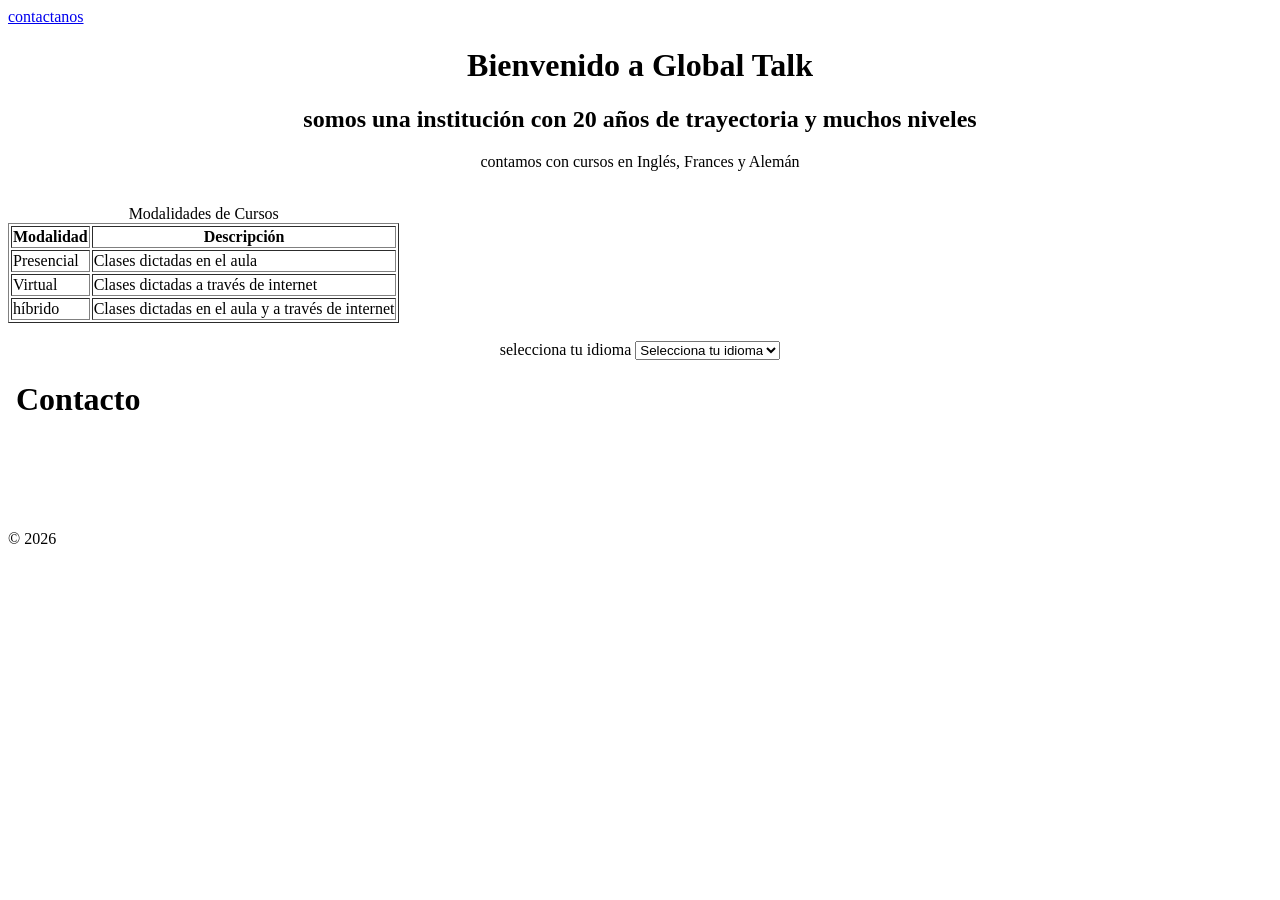
==== index.html @ 5839af59 "feat: add contact page and refactor course schedules and modalities into tables" ====
<!DOCTYPE html>
<html lang="es">

<head>
    <meta charset="UTF-8">
    <meta name="viewport" content="width=device-width, initial-scale=1.0">
    <title>Global Talk</title>
    <!-- <link rel="stylesheet" href="style.css"> -->
</head>

<body>
    <nav>
        <a href="#form" class="button">contactanos</a>

    </nav>
    <header>
        <h1 style="text-align: center;">Bienvenido a Global Talk</h1>
        <h2 style="text-align: center;">somos una institución con 20 años de trayectoria y muchos niveles</h2>
    </header>

    <main>
        <p style="text-align: center;">contamos con cursos en Inglés, Frances y Alemán</p>
        <br>
        <div id="tabla_modalidades" class="">
            <table border="1">
                <caption>Modalidades de Cursos</caption>
                <thead>
                    <tr>
                        <th>Modalidad</th>
                        <th>Descripción</th>
                    </tr>
                </thead>
                <tbody>
                    <tr>
                        <td>Presencial</td>
                        <td>Clases dictadas en el aula</td>
                    </tr>
                    <tr>
                        <td>Virtual</td>
                        <td>Clases dictadas a través de internet</td>
                    </tr>
                </tbody>
                <tbody>
                    <tr>
                        <td>híbrido</td>
                        <td>Clases dictadas en el aula y a través de internet</td>
                    </tr>
                </tbody>
            </table>
        </div>
        <br>
        <div style="text-align: center;">
            <label for="sel_idioma">selecciona tu idioma</label>
            <select name="" id="sel_idioma" style="text-align: center;">
                <option value="">Selecciona tu idioma</option>
                <option value="ingles">Inglés</option>
                <option value="frances">Frances</option>
                <option value="aleman">Alemán</option>
            </select>
        </div>
        <div id="horarios_ingles" class="tabla_horarios">
            <table border="1">
                <caption>Horarios de Inglés</caption>
                <thead>
                    <tr>
                        <th>Día</th>
                        <th>Horario</th>
                        <th>Nivel</th>
                        <th>Horas</th>
                        <th>Modalidad</th>
                    </tr>
                </thead>
                <tbody>
                    <tr>
                        <td>Lunes a Viernes</td>
                        <td>8:00 a 10:00</td>
                        <td>Básico A1</td>
                        <td>2 hs</td>
                        <td>Presencial</td>
                    </tr>
                    <tr>
                        <td>Lunes a Viernes</td>
                        <td>10:00 a 12:00</td>
                        <td>Básico A2</td>
                        <td>2 hs</td>
                        <td>Virtual</td>
                    </tr>
                    <tr>
                        <td>Lunes a Viernes</td>
                        <td>12:00 a 14:00</td>
                        <td>Intermedio B1</td>
                        <td>2 hs</td>
                        <td>Presencial</td>
                    </tr>
                    <tr>
                        <td>Lunes a Viernes</td>
                        <td>14:00 a 16:00</td>
                        <td>Intermedio B2</td>
                        <td>2 hs</td>
                        <td>Virtual</td>
                    </tr>
                    <tr>
                        <td>Lunes a Viernes</td>
                        <td>16:00 a 18:00</td>
                        <td>Avanzado C1</td>
                        <td>2 hs</td>
                        <td>Presencial</td>
                    </tr>
                    <tr>
                        <td>Lunes a Viernes</td>
                        <td>18:00 a 20:00</td>
                        <td>Avanzado C2</td>
                        <td>2 hs</td>
                        <td>Virtual</td>
                    </tr>
                </tbody>
            </table>
        </div>
        <div id="horarios_frances" class="tabla_horarios">
            <table border="1">
                <caption>Horarios de Francés</caption>
                <thead>
                    <tr>
                        <th>Día</th>
                        <th>Horario</th>
                        <th>Nivel</th>
                        <th>Horas</th>
                        <th>Modalidad</th>
                    </tr>
                </thead>
                <tbody>
                    <tr>
                        <td>Lunes a Viernes</td>
                        <td>8:00 a 10:00</td>
                        <td>Básico A1</td>
                        <td>2 hs</td>
                        <td>Presencial</td>
                    </tr>
                    <tr>
                        <td>Lunes a Viernes</td>
                        <td>10:00 a 12:00</td>
                        <td>Básico A2</td>
                        <td>2 hs</td>
                        <td>Virtual</td>
                    </tr>
                    <tr>
                        <td>Lunes a Viernes</td>
                        <td>12:00 a 14:00</td>
                        <td>Intermedio B1</td>
                        <td>2 hs</td>
                        <td>Presencial</td>
                    </tr>
                    <tr>
                        <td>Lunes a Viernes</td>
                        <td>14:00 a 16:00</td>
                        <td>Intermedio B2</td>
                        <td>2 hs</td>
                        <td>Virtual</td>
                    </tr>
                    <tr>
                        <td>Lunes a Viernes</td>
                        <td>16:00 a 18:00</td>
                        <td>Avanzado C1</td>
                        <td>2 hs</td>
                        <td>Presencial</td>
                    </tr>
                    <tr>
                        <td>Lunes a Viernes</td>
                        <td>18:00 a 20:00</td>
                        <td>Avanzado C2</td>
                        <td>2 hs</td>
                        <td>Virtual</td>
                    </tr>
                </tbody>
            </table>
        </div>
        <div id="horarios_aleman" class="tabla_horarios">
            <table border="1">
                <caption>Horarios de Alemán</caption>
                <thead>
                    <tr>
                        <th>Día</th>
                        <th>Horario</th>
                        <th>Nivel</th>
                        <th>Horas</th>
                        <th>Modalidad</th>
                    </tr>
                </thead>
                <tbody>
                    <tr>
                        <td>Lunes a Viernes</td>
                        <td>8:00 a 10:00</td>
                        <td>Básico A1</td>
                        <td>2 hs</td>
                        <td>Presencial</td>
                    </tr>
                    <tr>
                        <td>Lunes a Viernes</td>
                        <td>10:00 a 12:00</td>
                        <td>Básico A2</td>
                        <td>2 hs</td>
                        <td>Virtual</td>
                    </tr>
                    <tr>
                        <td>Lunes a Viernes</td>
                        <td>12:00 a 14:00</td>
                        <td>Intermedio B1</td>
                        <td>2 hs</td>
                        <td>Presencial</td>
                    </tr>
                    <tr>
                        <td>Lunes a Viernes</td>
                        <td>14:00 a 16:00</td>
                        <td>Intermedio B2</td>
                        <td>2 hs</td>
                        <td>Virtual</td>
                    </tr>
                    <tr>
                        <td>Lunes a Viernes</td>
                        <td>16:00 a 18:00</td>
                        <td>Avanzado C1</td>
                        <td>2 hs</td>
                        <td>Presencial</td>
                    </tr>
                    <tr>
                        <td>Lunes a Viernes</td>
                        <td>18:00 a 20:00</td>
                        <td>Avanzado C2</td>
                        <td>2 hs</td>
                        <td>Virtual</td>
                    </tr>
                </tbody>
            </table>
        </div>
        <div id="form">
            <iframe src="contacto.html" frameborder="0"></iframe>

        </div>

    </main>

    <footer>
        <p>&copy; 2026</p>
    </footer>

    <script>
        const select = document.getElementById('sel_idioma');
        const divs = document.querySelectorAll('.tabla_horarios'); // Clase para todos los divs a ocultar

        // Ocultar los horarios por defecto al cargar la página
        divs.forEach(div => div.style.display = 'none');

        select.addEventListener('change', function () {
            // Ocultar todos los divs
            divs.forEach(div => div.style.display = 'none');

            // Mostrar el div cuyo id coincida con el valor seleccionado
            const valorSeleccionado = this.value;
            if (valorSeleccionado) {
                const divMostrar = document.getElementById('horarios_' + valorSeleccionado);
                if (divMostrar) {
                    divMostrar.style.display = 'block';
                }
            }
        });
    </script>
    <!-- <script src="script.js"></script> -->
</body>

</html>
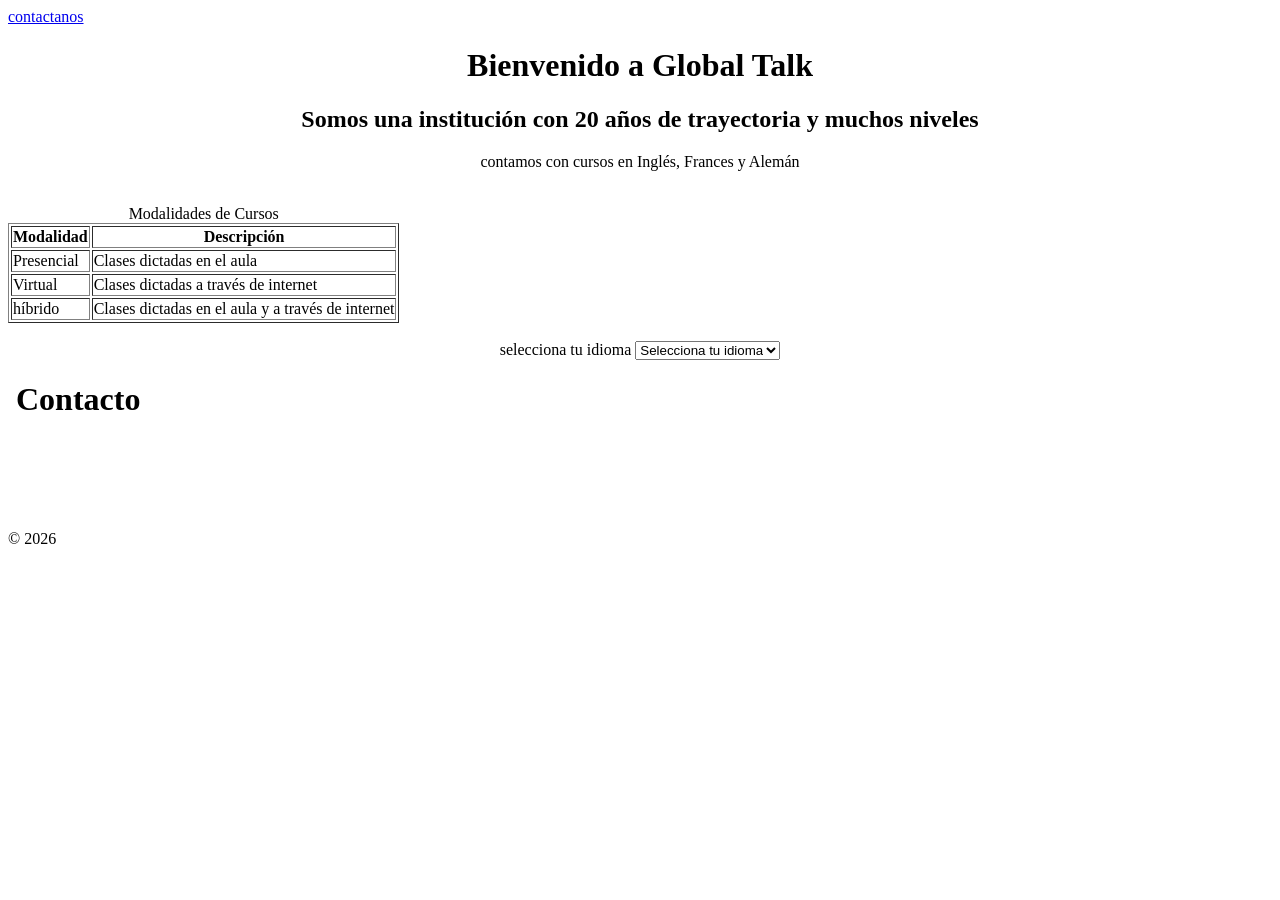
==== commit 226cfda9: "." ====
--- a/index.html
+++ b/index.html
@@ -15,7 +15,7 @@
     </nav>
     <header>
         <h1 style="text-align: center;">Bienvenido a Global Talk</h1>
-        <h2 style="text-align: center;">somos una institución con 20 años de trayectoria y muchos niveles</h2>
+        <h2 style="text-align: center;">Somos una institución con 20 años de trayectoria y muchos niveles</h2>
     </header>
 
     <main>
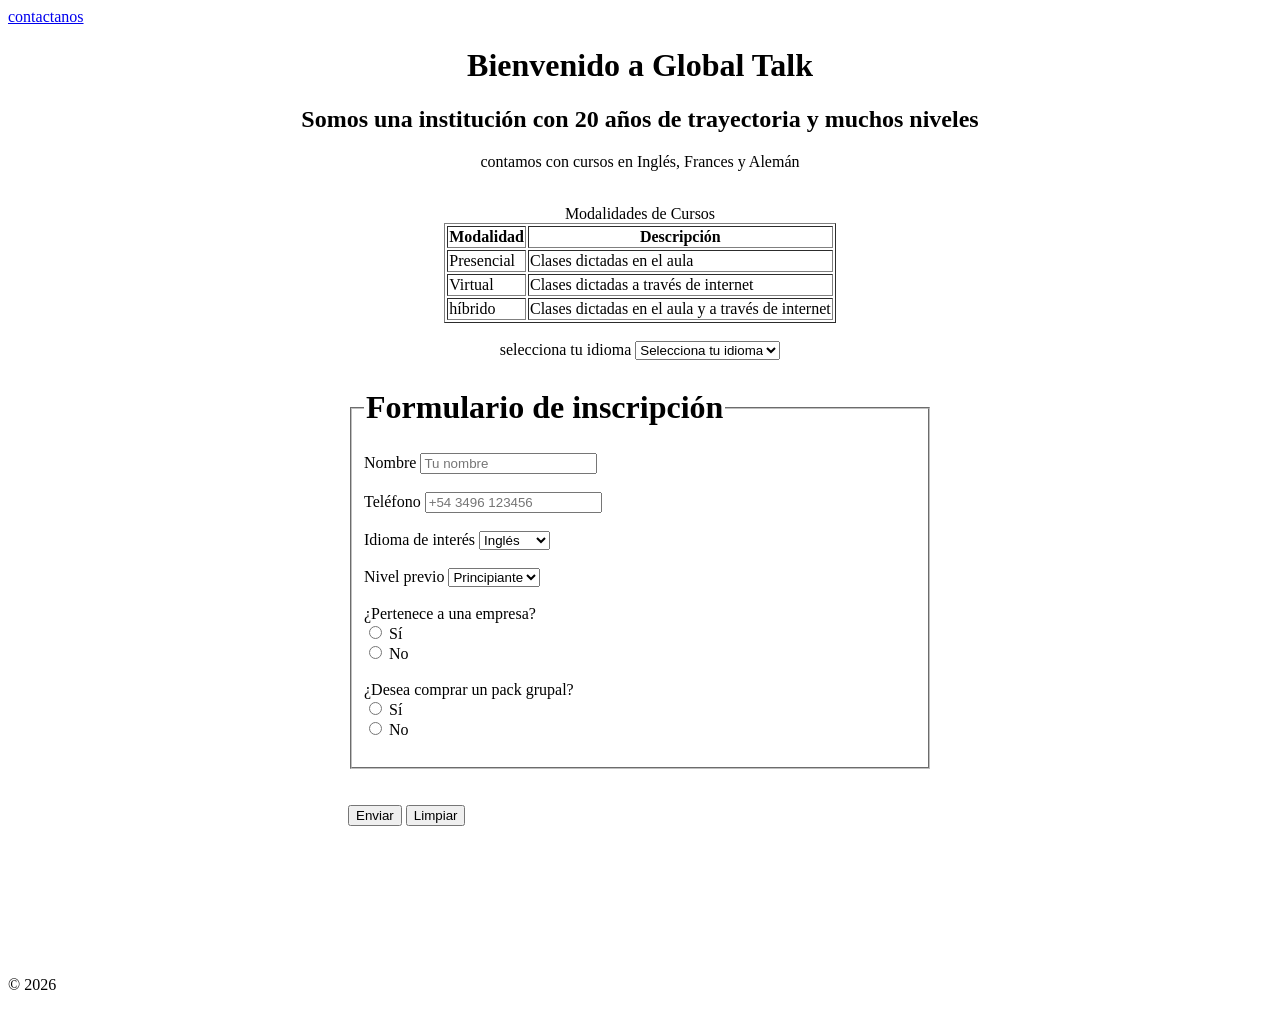
==== commit 3ab86f4b: "correción codigo contacto.html e implementación en index.html" ====
--- a/index.html
+++ b/index.html
@@ -6,6 +6,12 @@
     <meta name="viewport" content="width=device-width, initial-scale=1.0">
     <title>Global Talk</title>
     <!-- <link rel="stylesheet" href="style.css"> -->
+    <style>
+        /* Centrar las tablas automáticamente dentro de sus divs */
+        table {
+            margin: 0 auto;
+        }
+    </style>
 </head>
 
 <body>
@@ -233,7 +239,7 @@
             </table>
         </div>
         <div id="form">
-            <iframe src="contacto.html" frameborder="0"></iframe>
+            <iframe src="contacto.html" width="100%" height="600" frameborder="0" style="max-width: 600px; display: block; margin: 0 auto;"></iframe>
 
         </div>
 
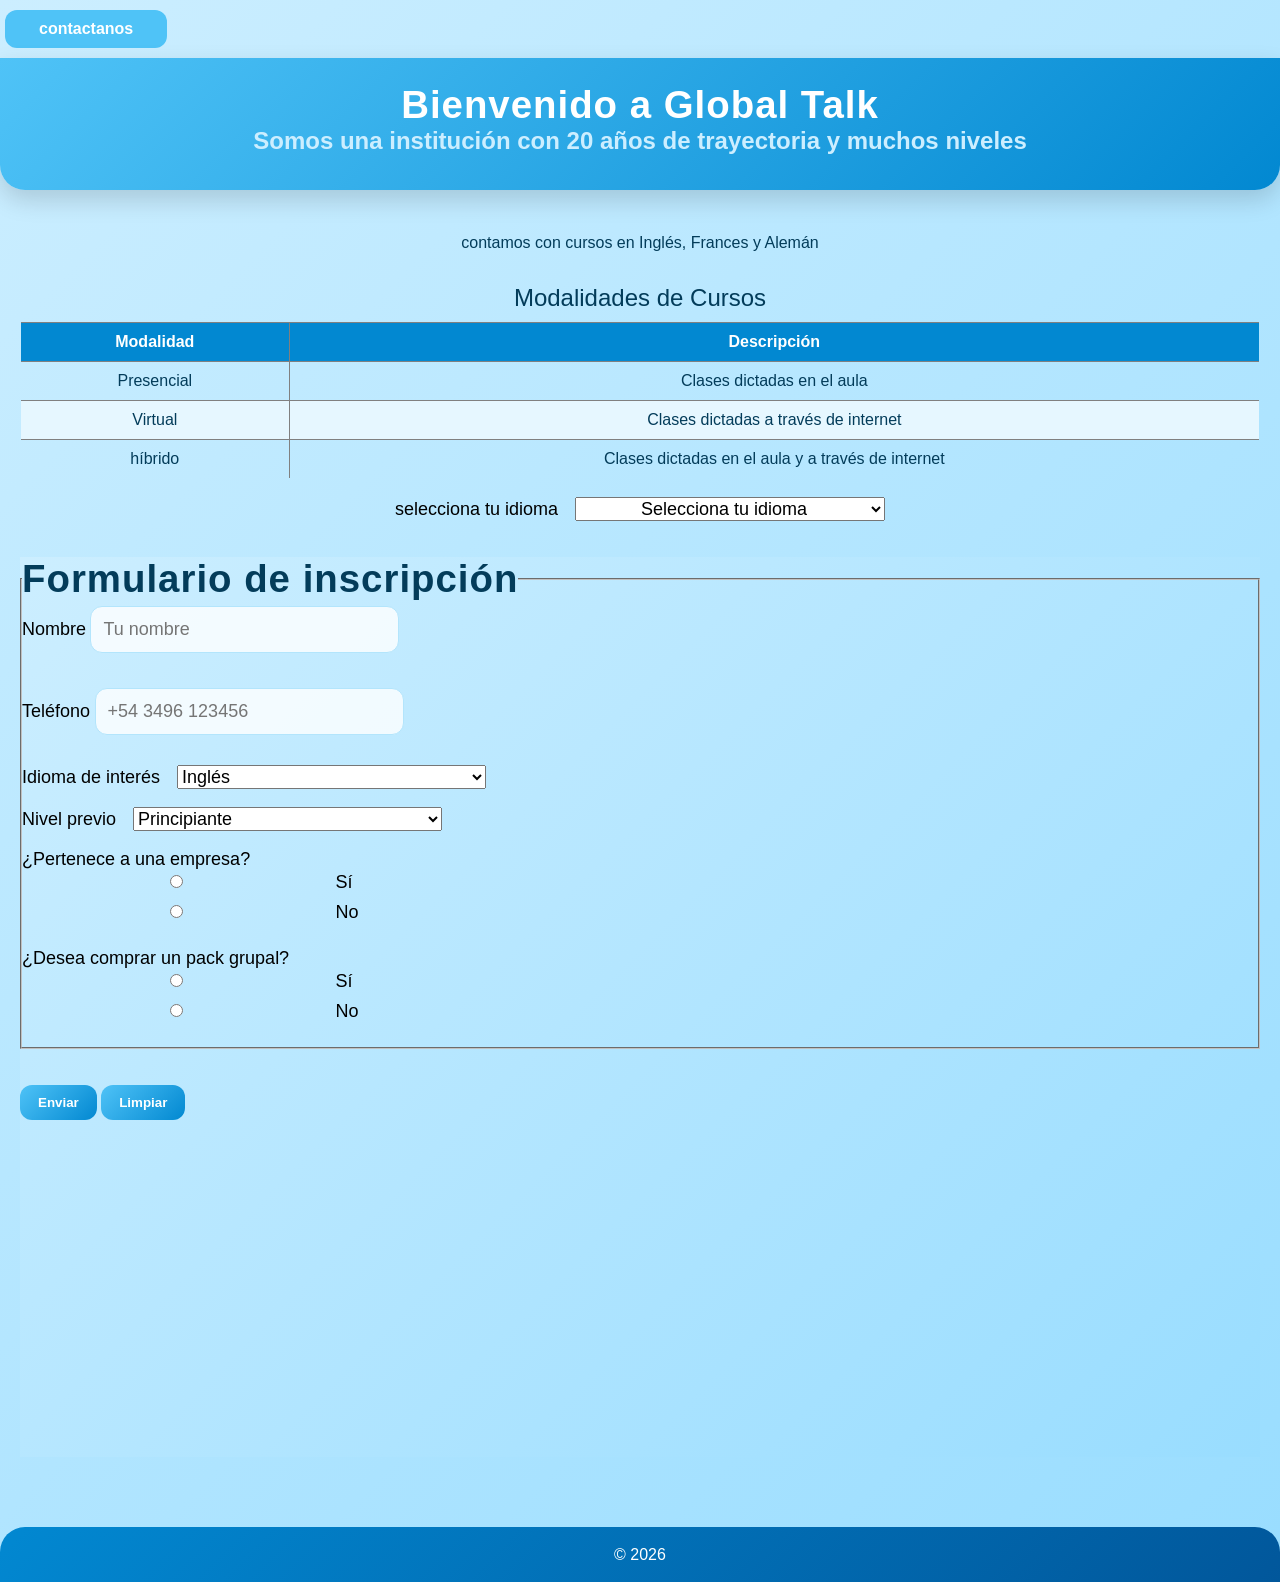
==== commit 0e8c27d2: "estilos aplicados a toda la pagina" ====
--- a/index.html
+++ b/index.html
@@ -5,13 +5,7 @@
     <meta charset="UTF-8">
     <meta name="viewport" content="width=device-width, initial-scale=1.0">
     <title>Global Talk</title>
-    <!-- <link rel="stylesheet" href="style.css"> -->
-    <style>
-        /* Centrar las tablas automáticamente dentro de sus divs */
-        table {
-            margin: 0 auto;
-        }
-    </style>
+    <link rel="stylesheet" href="style.css">
 </head>
 
 <body>
@@ -238,9 +232,10 @@
                 </tbody>
             </table>
         </div>
+        <br>
+        <br>
         <div id="form">
-            <iframe src="contacto.html" width="100%" height="600" frameborder="0" style="max-width: 600px; display: block; margin: 0 auto;"></iframe>
-
+            <iframe src="contacto.html"></iframe>
         </div>
 
     </main>
--- a/style.css
+++ b/style.css
@@ -0,0 +1,237 @@
+* {
+    margin: 0;
+    padding: 0;
+    box-sizing: border-box;
+}
+
+:root {
+    --celeste-1: #e6f7ff;
+    --celeste-2: #cceeff;
+    --celeste-3: #99ddff;
+    --celeste-4: #4fc3f7;
+    --celeste-5: #0288d1;
+    --celeste-6: #01579b;
+}
+
+body {
+    font-family: 'Segoe UI', Tahoma, sans-serif;
+    background: linear-gradient(135deg, var(--celeste-2), var(--celeste-3));
+    color: #033c5a;
+    min-height: 100vh;
+}
+
+.container {
+    width: 90%;
+    max-width: 1100px;
+    margin: auto;
+}
+
+header {
+    background: linear-gradient(135deg, var(--celeste-4), var(--celeste-5));
+    color: white;
+    text-align: center;
+    padding: 25px;
+    border-bottom-left-radius: 25px;
+    border-bottom-right-radius: 25px;
+    box-shadow: 0 10px 25px rgba(0, 0, 0, 0.15);
+}
+
+nav {
+    margin-top: 10px;
+}
+
+nav a {
+    text-decoration: none;
+    color: white;
+    margin: 0 10px;
+    font-weight: 600;
+    padding: 8px 14px;
+    border-radius: 12px;
+    transition: all 0.3s ease;
+}
+
+nav {
+    text-align: center;
+    background-color: var(--celeste-4);
+    width: fit-content;
+    padding: 10px;
+    border-radius: 12px;
+    color: black;
+    margin-bottom: 10px;
+    margin-left: 5px;
+}
+
+nav a:hover {
+
+    background: rgba(0, 0, 0, 0.25);
+    backdrop-filter: blur(5px);
+}
+
+main {
+    padding: 40px 20px;
+}
+
+section {
+    background: rgba(255, 255, 255, 0.7);
+    backdrop-filter: blur(12px);
+    border: 1px solid rgba(255, 255, 255, 0.4);
+    padding: 25px;
+    margin-bottom: 25px;
+    border-radius: 20px;
+    box-shadow: 0 10px 30px rgba(0, 0, 0, 0.1);
+    transition: all 0.3s ease;
+}
+
+section:hover {
+    transform: translateY(-6px) scale(1.01);
+    box-shadow: 0 15px 35px rgba(0, 0, 0, 0.15);
+}
+
+h1 {
+    font-size: 2.4em;
+    letter-spacing: 1px;
+}
+
+h2 {
+    color: var(--celeste-2);
+    margin-bottom: 10px;
+}
+
+p {
+    line-height: 1.6;
+}
+
+button {
+    padding: 10px 18px;
+    border: none;
+    border-radius: 12px;
+    background: linear-gradient(135deg, var(--celeste-4), var(--celeste-5));
+    color: white;
+    font-weight: bold;
+    cursor: pointer;
+    transition: all 0.3s ease;
+}
+
+button:hover {
+    transform: scale(1.07);
+    box-shadow: 0 5px 15px rgba(0, 0, 0, 0.2);
+}
+
+input,
+textarea {
+    padding: 12px;
+    border-radius: 12px;
+    border: 1px solid #b3e5fc;
+    margin-top: 5px;
+    margin-bottom: 12px;
+    outline: none;
+    transition: 0.3s;
+    background: rgba(255, 255, 255, 0.8);
+}
+
+input:focus,
+textarea:focus {
+    border-color: var(--celeste-5);
+    box-shadow: 0 0 8px var(--celeste-3);
+}
+
+.btn1 {
+    display: inline-block;
+
+}
+
+table {
+    width: 100%;
+    border-collapse: collapse;
+    border-radius: 15px;
+    overflow: hidden;
+}
+
+th {
+    background: var(--celeste-5);
+    color: white;
+}
+
+td,
+th {
+    padding: 10px;
+    text-align: center;
+}
+
+tr:nth-child(even) {
+    background: var(--celeste-1);
+}
+
+img {
+    max-width: 100%;
+    border-radius: 15px;
+    margin-top: 10px;
+}
+
+address {
+    text-align: center;
+    margin-top: 20px;
+    color: var(--celeste-6);
+    font-size: x-large;
+}
+
+select,
+label,
+input {
+    color: black;
+    width: 25%;
+    font-size: large;
+}
+
+select {
+    margin-left: 12.5px;
+}
+
+caption {
+    font-size: x-large;
+    margin: 10px;
+}
+
+footer {
+    background: linear-gradient(135deg, var(--celeste-5), var(--celeste-6));
+    color: white;
+    text-align: center;
+    padding: 15px;
+    border-top-left-radius: 25px;
+    border-top-right-radius: 25px;
+    margin-top: 30px;
+}
+
+iframe {
+    width: 100%;
+    height: 100vh;
+    border: none;
+}
+
+.top_confirmacion {
+    margin-top: 10px;
+    text-align: center;
+    font-size: x-large;
+}
+
+#boton_reinicio {
+    margin-top: 10px;
+    text-align: center;
+    font-size: x-large;
+    margin: 0;
+    justify-content: center;
+    display: flex;
+    align-items: center;
+    margin-left: 45%;
+}
+
+.tabla_horarios {
+    margin-top: 20px;
+    display: flex;
+    justify-content: center;
+}
+
+#form {
+    display: flex;
+    justify-content: center;
+}
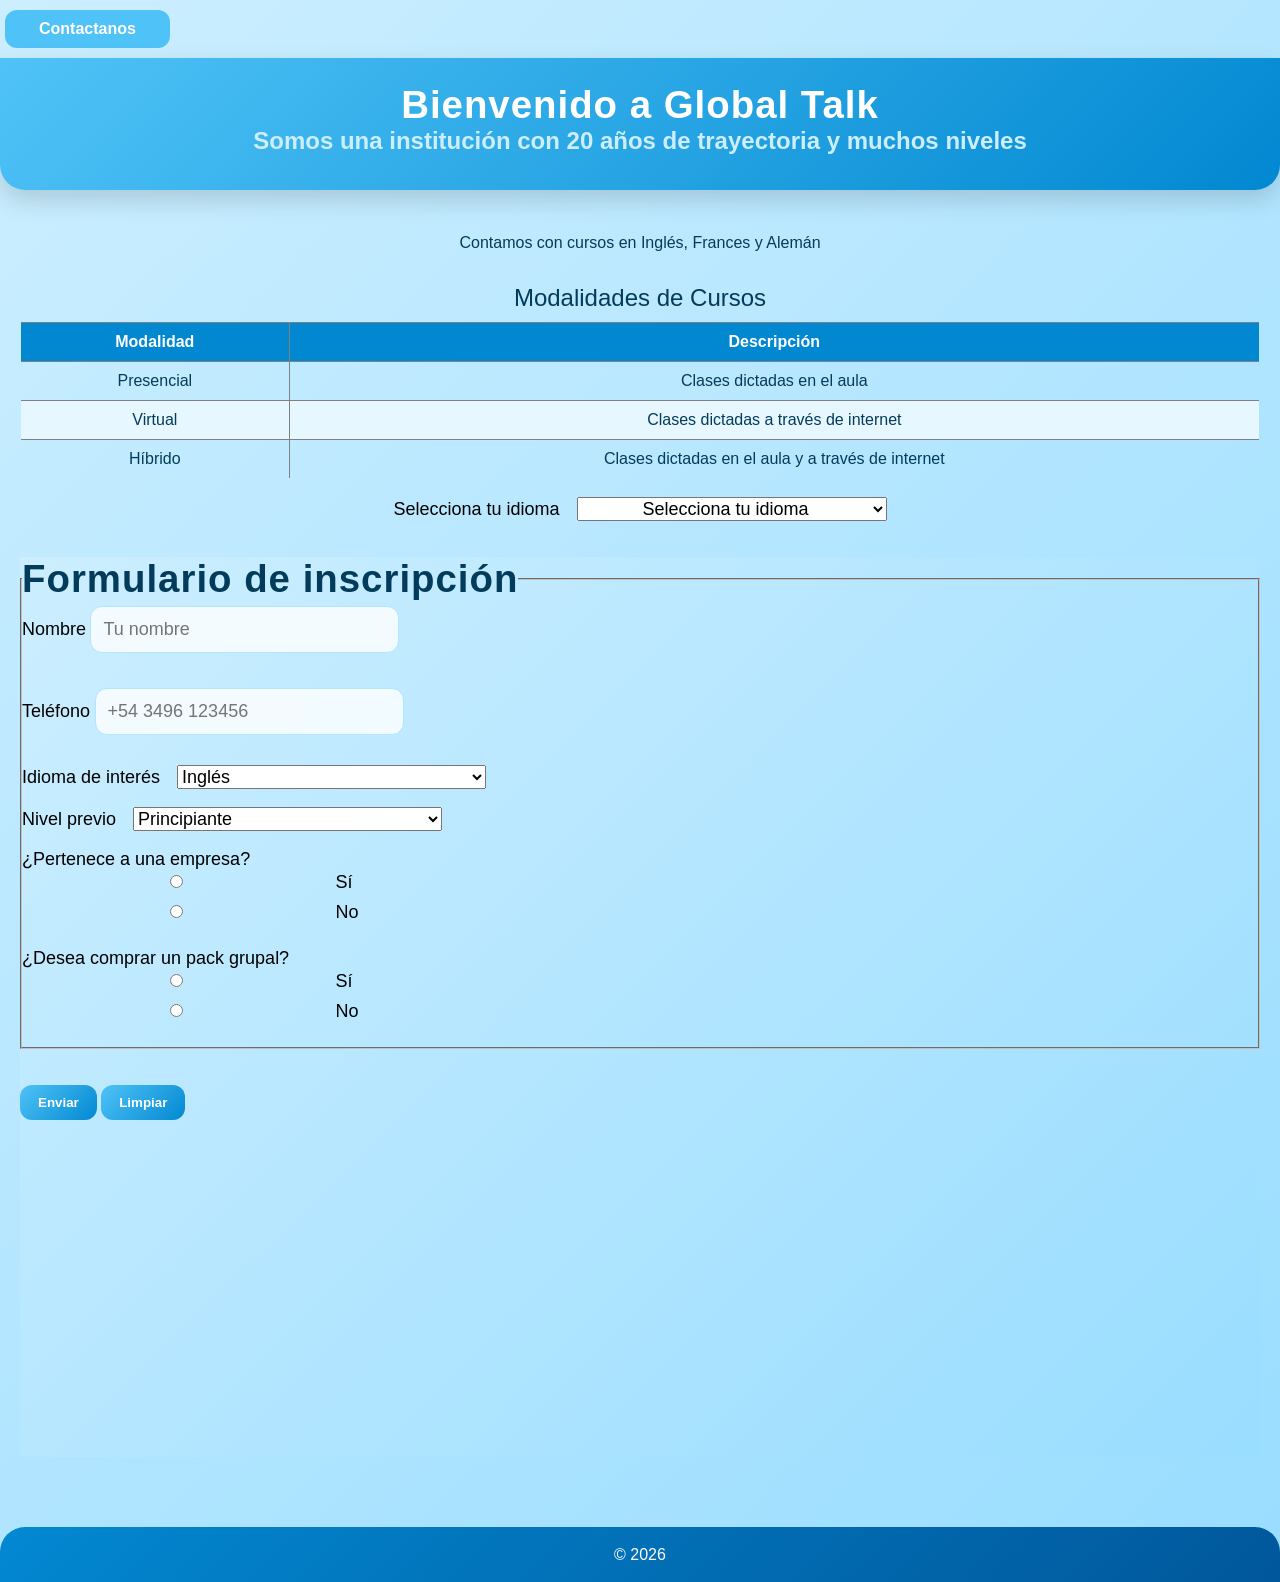
==== commit 9595e023: "Cambios de ortografia" ====
--- a/index.html
+++ b/index.html
@@ -10,7 +10,7 @@
 
 <body>
     <nav>
-        <a href="#form" class="button">contactanos</a>
+        <a href="#form" class="button">Contactanos</a>
 
     </nav>
     <header>
@@ -19,7 +19,7 @@
     </header>
 
     <main>
-        <p style="text-align: center;">contamos con cursos en Inglés, Frances y Alemán</p>
+        <p style="text-align: center;">Contamos con cursos en Inglés, Frances y Alemán</p>
         <br>
         <div id="tabla_modalidades" class="">
             <table border="1">
@@ -42,7 +42,7 @@
                 </tbody>
                 <tbody>
                     <tr>
-                        <td>híbrido</td>
+                        <td>Híbrido</td>
                         <td>Clases dictadas en el aula y a través de internet</td>
                     </tr>
                 </tbody>
@@ -50,7 +50,7 @@
         </div>
         <br>
         <div style="text-align: center;">
-            <label for="sel_idioma">selecciona tu idioma</label>
+            <label for="sel_idioma">Selecciona tu idioma</label>
             <select name="" id="sel_idioma" style="text-align: center;">
                 <option value="">Selecciona tu idioma</option>
                 <option value="ingles">Inglés</option>
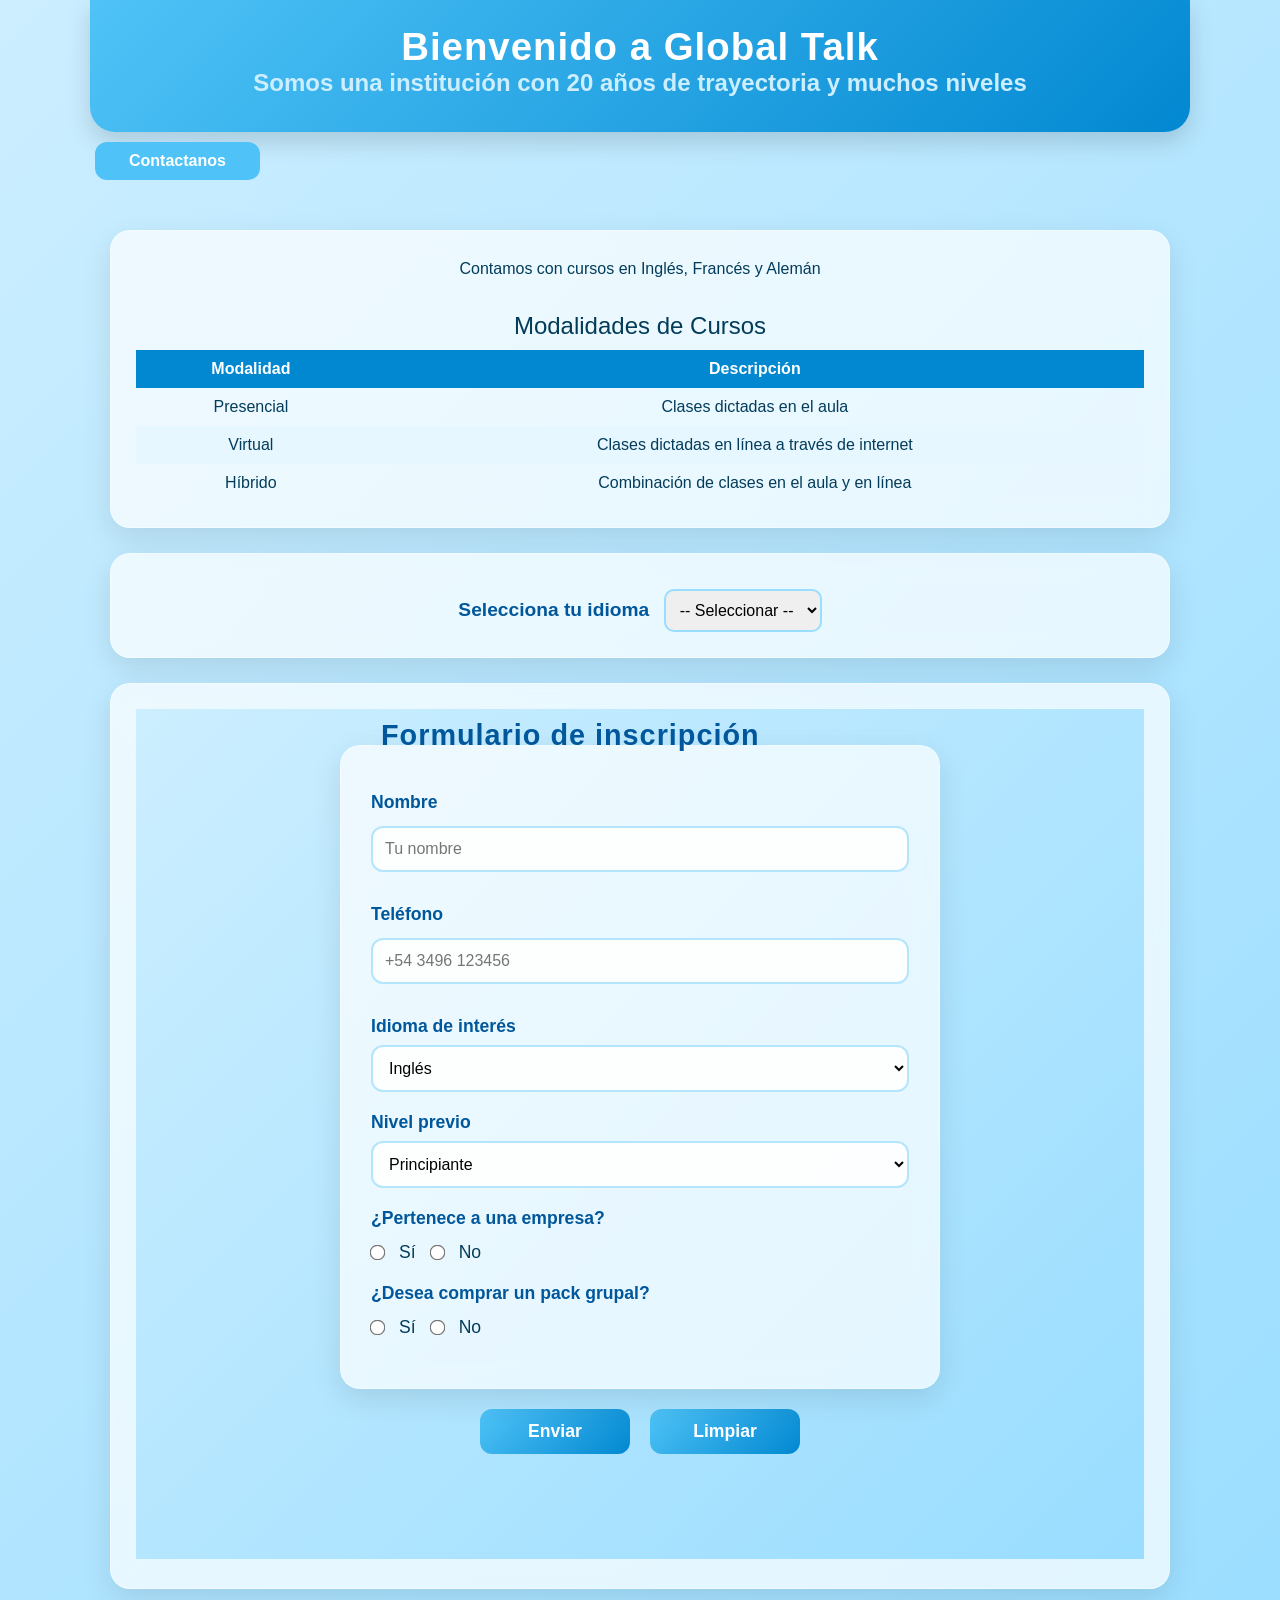
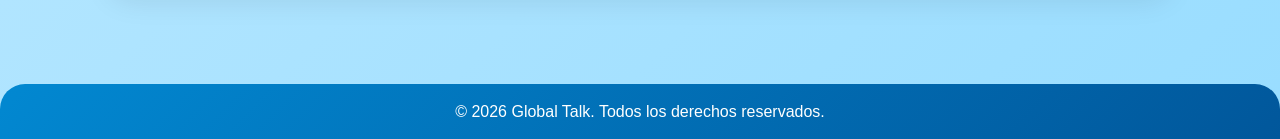
==== commit 62a6bf6b: "cambios sugeridos gemini" ====
--- a/index.html
+++ b/index.html
@@ -9,244 +9,248 @@
 </head>
 
 <body>
-    <nav>
-        <a href="#form" class="button">Contactanos</a>
-
-    </nav>
-    <header>
-        <h1 style="text-align: center;">Bienvenido a Global Talk</h1>
-        <h2 style="text-align: center;">Somos una institución con 20 años de trayectoria y muchos niveles</h2>
-    </header>
-
-    <main>
-        <p style="text-align: center;">Contamos con cursos en Inglés, Frances y Alemán</p>
-        <br>
-        <div id="tabla_modalidades" class="">
-            <table border="1">
-                <caption>Modalidades de Cursos</caption>
-                <thead>
-                    <tr>
-                        <th>Modalidad</th>
-                        <th>Descripción</th>
-                    </tr>
-                </thead>
-                <tbody>
-                    <tr>
-                        <td>Presencial</td>
-                        <td>Clases dictadas en el aula</td>
-                    </tr>
-                    <tr>
-                        <td>Virtual</td>
-                        <td>Clases dictadas a través de internet</td>
-                    </tr>
-                </tbody>
-                <tbody>
-                    <tr>
-                        <td>Híbrido</td>
-                        <td>Clases dictadas en el aula y a través de internet</td>
-                    </tr>
-                </tbody>
-            </table>
-        </div>
-        <br>
-        <div style="text-align: center;">
-            <label for="sel_idioma">Selecciona tu idioma</label>
-            <select name="" id="sel_idioma" style="text-align: center;">
-                <option value="">Selecciona tu idioma</option>
-                <option value="ingles">Inglés</option>
-                <option value="frances">Frances</option>
-                <option value="aleman">Alemán</option>
-            </select>
-        </div>
-        <div id="horarios_ingles" class="tabla_horarios">
-            <table border="1">
-                <caption>Horarios de Inglés</caption>
-                <thead>
-                    <tr>
-                        <th>Día</th>
-                        <th>Horario</th>
-                        <th>Nivel</th>
-                        <th>Horas</th>
-                        <th>Modalidad</th>
-                    </tr>
-                </thead>
-                <tbody>
-                    <tr>
-                        <td>Lunes a Viernes</td>
-                        <td>8:00 a 10:00</td>
-                        <td>Básico A1</td>
-                        <td>2 hs</td>
-                        <td>Presencial</td>
-                    </tr>
-                    <tr>
-                        <td>Lunes a Viernes</td>
-                        <td>10:00 a 12:00</td>
-                        <td>Básico A2</td>
-                        <td>2 hs</td>
-                        <td>Virtual</td>
-                    </tr>
-                    <tr>
-                        <td>Lunes a Viernes</td>
-                        <td>12:00 a 14:00</td>
-                        <td>Intermedio B1</td>
-                        <td>2 hs</td>
-                        <td>Presencial</td>
-                    </tr>
-                    <tr>
-                        <td>Lunes a Viernes</td>
-                        <td>14:00 a 16:00</td>
-                        <td>Intermedio B2</td>
-                        <td>2 hs</td>
-                        <td>Virtual</td>
-                    </tr>
-                    <tr>
-                        <td>Lunes a Viernes</td>
-                        <td>16:00 a 18:00</td>
-                        <td>Avanzado C1</td>
-                        <td>2 hs</td>
-                        <td>Presencial</td>
-                    </tr>
-                    <tr>
-                        <td>Lunes a Viernes</td>
-                        <td>18:00 a 20:00</td>
-                        <td>Avanzado C2</td>
-                        <td>2 hs</td>
-                        <td>Virtual</td>
-                    </tr>
-                </tbody>
-            </table>
-        </div>
-        <div id="horarios_frances" class="tabla_horarios">
-            <table border="1">
-                <caption>Horarios de Francés</caption>
-                <thead>
-                    <tr>
-                        <th>Día</th>
-                        <th>Horario</th>
-                        <th>Nivel</th>
-                        <th>Horas</th>
-                        <th>Modalidad</th>
-                    </tr>
-                </thead>
-                <tbody>
-                    <tr>
-                        <td>Lunes a Viernes</td>
-                        <td>8:00 a 10:00</td>
-                        <td>Básico A1</td>
-                        <td>2 hs</td>
-                        <td>Presencial</td>
-                    </tr>
-                    <tr>
-                        <td>Lunes a Viernes</td>
-                        <td>10:00 a 12:00</td>
-                        <td>Básico A2</td>
-                        <td>2 hs</td>
-                        <td>Virtual</td>
-                    </tr>
-                    <tr>
-                        <td>Lunes a Viernes</td>
-                        <td>12:00 a 14:00</td>
-                        <td>Intermedio B1</td>
-                        <td>2 hs</td>
-                        <td>Presencial</td>
-                    </tr>
-                    <tr>
-                        <td>Lunes a Viernes</td>
-                        <td>14:00 a 16:00</td>
-                        <td>Intermedio B2</td>
-                        <td>2 hs</td>
-                        <td>Virtual</td>
-                    </tr>
-                    <tr>
-                        <td>Lunes a Viernes</td>
-                        <td>16:00 a 18:00</td>
-                        <td>Avanzado C1</td>
-                        <td>2 hs</td>
-                        <td>Presencial</td>
-                    </tr>
-                    <tr>
-                        <td>Lunes a Viernes</td>
-                        <td>18:00 a 20:00</td>
-                        <td>Avanzado C2</td>
-                        <td>2 hs</td>
-                        <td>Virtual</td>
-                    </tr>
-                </tbody>
-            </table>
-        </div>
-        <div id="horarios_aleman" class="tabla_horarios">
-            <table border="1">
-                <caption>Horarios de Alemán</caption>
-                <thead>
-                    <tr>
-                        <th>Día</th>
-                        <th>Horario</th>
-                        <th>Nivel</th>
-                        <th>Horas</th>
-                        <th>Modalidad</th>
-                    </tr>
-                </thead>
-                <tbody>
-                    <tr>
-                        <td>Lunes a Viernes</td>
-                        <td>8:00 a 10:00</td>
-                        <td>Básico A1</td>
-                        <td>2 hs</td>
-                        <td>Presencial</td>
-                    </tr>
-                    <tr>
-                        <td>Lunes a Viernes</td>
-                        <td>10:00 a 12:00</td>
-                        <td>Básico A2</td>
-                        <td>2 hs</td>
-                        <td>Virtual</td>
-                    </tr>
-                    <tr>
-                        <td>Lunes a Viernes</td>
-                        <td>12:00 a 14:00</td>
-                        <td>Intermedio B1</td>
-                        <td>2 hs</td>
-                        <td>Presencial</td>
-                    </tr>
-                    <tr>
-                        <td>Lunes a Viernes</td>
-                        <td>14:00 a 16:00</td>
-                        <td>Intermedio B2</td>
-                        <td>2 hs</td>
-                        <td>Virtual</td>
-                    </tr>
-                    <tr>
-                        <td>Lunes a Viernes</td>
-                        <td>16:00 a 18:00</td>
-                        <td>Avanzado C1</td>
-                        <td>2 hs</td>
-                        <td>Presencial</td>
-                    </tr>
-                    <tr>
-                        <td>Lunes a Viernes</td>
-                        <td>18:00 a 20:00</td>
-                        <td>Avanzado C2</td>
-                        <td>2 hs</td>
-                        <td>Virtual</td>
-                    </tr>
-                </tbody>
-            </table>
-        </div>
-        <br>
-        <br>
-        <div id="form">
-            <iframe src="contacto.html"></iframe>
-        </div>
-
-    </main>
+    <div class="container">
+        <header>
+            <h1>Bienvenido a Global Talk</h1>
+            <h2>Somos una institución con 20 años de trayectoria y muchos niveles</h2>
+        </header>
+
+        <nav>
+            <a href="#form" class="button">Contactanos</a>
+        </nav>
+
+        <main>
+            <section class="intro-section">
+                <p class="text-center">Contamos con cursos en Inglés, Francés y Alemán</p>
+                <div id="tabla_modalidades" class="tabla_container">
+                    <table>
+                        <caption>Modalidades de Cursos</caption>
+                        <thead>
+                            <tr>
+                                <th>Modalidad</th>
+                                <th>Descripción</th>
+                            </tr>
+                        </thead>
+                        <tbody>
+                            <tr>
+                                <td>Presencial</td>
+                                <td>Clases dictadas en el aula</td>
+                            </tr>
+                            <tr>
+                                <td>Virtual</td>
+                                <td>Clases dictadas en línea a través de internet</td>
+                            </tr>
+                            <tr>
+                                <td>Híbrido</td>
+                                <td>Combinación de clases en el aula y en línea</td>
+                            </tr>
+                        </tbody>
+                    </table>
+                </div>
+            </section>
+
+            <section class="schedules-section">
+                <div class="text-center">
+                    <label for="sel_idioma" style="font-size: 1.2em; font-weight: bold; color: var(--celeste-6);">Selecciona tu idioma</label>
+                    <select name="sel_idioma" id="sel_idioma" class="styled-select">
+                        <option value="">-- Seleccionar --</option>
+                        <option value="ingles">Inglés</option>
+                        <option value="frances">Francés</option>
+                        <option value="aleman">Alemán</option>
+                    </select>
+                </div>
+
+                <div id="horarios_ingles" class="tabla_horarios">
+                    <table>
+                        <caption>Horarios de Inglés</caption>
+                        <thead>
+                            <tr>
+                                <th>Día</th>
+                                <th>Horario</th>
+                                <th>Nivel</th>
+                                <th>Horas</th>
+                                <th>Modalidad</th>
+                            </tr>
+                        </thead>
+                        <tbody>
+                            <tr>
+                                <td>Lunes a Viernes</td>
+                                <td>8:00 a 10:00</td>
+                                <td>Básico A1</td>
+                                <td>2 hs</td>
+                                <td>Presencial</td>
+                            </tr>
+                            <tr>
+                                <td>Lunes a Viernes</td>
+                                <td>10:00 a 12:00</td>
+                                <td>Básico A2</td>
+                                <td>2 hs</td>
+                                <td>Virtual</td>
+                            </tr>
+                            <tr>
+                                <td>Lunes a Viernes</td>
+                                <td>12:00 a 14:00</td>
+                                <td>Intermedio B1</td>
+                                <td>2 hs</td>
+                                <td>Presencial</td>
+                            </tr>
+                            <tr>
+                                <td>Lunes a Viernes</td>
+                                <td>14:00 a 16:00</td>
+                                <td>Intermedio B2</td>
+                                <td>2 hs</td>
+                                <td>Virtual</td>
+                            </tr>
+                            <tr>
+                                <td>Lunes a Viernes</td>
+                                <td>16:00 a 18:00</td>
+                                <td>Avanzado C1</td>
+                                <td>2 hs</td>
+                                <td>Presencial</td>
+                            </tr>
+                            <tr>
+                                <td>Lunes a Viernes</td>
+                                <td>18:00 a 20:00</td>
+                                <td>Avanzado C2</td>
+                                <td>2 hs</td>
+                                <td>Virtual</td>
+                            </tr>
+                        </tbody>
+                    </table>
+                </div>
+
+                <div id="horarios_frances" class="tabla_horarios">
+                    <table>
+                        <caption>Horarios de Francés</caption>
+                        <thead>
+                            <tr>
+                                <th>Día</th>
+                                <th>Horario</th>
+                                <th>Nivel</th>
+                                <th>Horas</th>
+                                <th>Modalidad</th>
+                            </tr>
+                        </thead>
+                        <tbody>
+                            <tr>
+                                <td>Lunes a Viernes</td>
+                                <td>8:00 a 10:00</td>
+                                <td>Básico A1</td>
+                                <td>2 hs</td>
+                                <td>Presencial</td>
+                            </tr>
+                            <tr>
+                                <td>Lunes a Viernes</td>
+                                <td>10:00 a 12:00</td>
+                                <td>Básico A2</td>
+                                <td>2 hs</td>
+                                <td>Virtual</td>
+                            </tr>
+                            <tr>
+                                <td>Lunes a Viernes</td>
+                                <td>12:00 a 14:00</td>
+                                <td>Intermedio B1</td>
+                                <td>2 hs</td>
+                                <td>Presencial</td>
+                            </tr>
+                            <tr>
+                                <td>Lunes a Viernes</td>
+                                <td>14:00 a 16:00</td>
+                                <td>Intermedio B2</td>
+                                <td>2 hs</td>
+                                <td>Virtual</td>
+                            </tr>
+                            <tr>
+                                <td>Lunes a Viernes</td>
+                                <td>16:00 a 18:00</td>
+                                <td>Avanzado C1</td>
+                                <td>2 hs</td>
+                                <td>Presencial</td>
+                            </tr>
+                            <tr>
+                                <td>Lunes a Viernes</td>
+                                <td>18:00 a 20:00</td>
+                                <td>Avanzado C2</td>
+                                <td>2 hs</td>
+                                <td>Virtual</td>
+                            </tr>
+                        </tbody>
+                    </table>
+                </div>
+
+                <div id="horarios_aleman" class="tabla_horarios">
+                    <table>
+                        <caption>Horarios de Alemán</caption>
+                        <thead>
+                            <tr>
+                                <th>Día</th>
+                                <th>Horario</th>
+                                <th>Nivel</th>
+                                <th>Horas</th>
+                                <th>Modalidad</th>
+                            </tr>
+                        </thead>
+                        <tbody>
+                            <tr>
+                                <td>Lunes a Viernes</td>
+                                <td>8:00 a 10:00</td>
+                                <td>Básico A1</td>
+                                <td>2 hs</td>
+                                <td>Presencial</td>
+                            </tr>
+                            <tr>
+                                <td>Lunes a Viernes</td>
+                                <td>10:00 a 12:00</td>
+                                <td>Básico A2</td>
+                                <td>2 hs</td>
+                                <td>Virtual</td>
+                            </tr>
+                            <tr>
+                                <td>Lunes a Viernes</td>
+                                <td>12:00 a 14:00</td>
+                                <td>Intermedio B1</td>
+                                <td>2 hs</td>
+                                <td>Presencial</td>
+                            </tr>
+                            <tr>
+                                <td>Lunes a Viernes</td>
+                                <td>14:00 a 16:00</td>
+                                <td>Intermedio B2</td>
+                                <td>2 hs</td>
+                                <td>Virtual</td>
+                            </tr>
+                            <tr>
+                                <td>Lunes a Viernes</td>
+                                <td>16:00 a 18:00</td>
+                                <td>Avanzado C1</td>
+                                <td>2 hs</td>
+                                <td>Presencial</td>
+                            </tr>
+                            <tr>
+                                <td>Lunes a Viernes</td>
+                                <td>18:00 a 20:00</td>
+                                <td>Avanzado C2</td>
+                                <td>2 hs</td>
+                                <td>Virtual</td>
+                            </tr>
+                        </tbody>
+                    </table>
+                </div>
+            </section>
+
+            <section id="form" class="form-section">
+                <iframe src="contacto.html" scrolling="no"></iframe>
+            </section>
+        </main>
+    </div>
 
     <footer>
-        <p>&copy; 2026</p>
+        <p>&copy; 2026 Global Talk. Todos los derechos reservados.</p>
     </footer>
 
     <script>
         const select = document.getElementById('sel_idioma');
-        const divs = document.querySelectorAll('.tabla_horarios'); // Clase para todos los divs a ocultar
+        const divs = document.querySelectorAll('.tabla_horarios');
 
         // Ocultar los horarios por defecto al cargar la página
         divs.forEach(div => div.style.display = 'none');
@@ -265,7 +269,6 @@
             }
         });
     </script>
-    <!-- <script src="script.js"></script> -->
 </body>
 
 </html>
--- a/style.css
+++ b/style.css
@@ -145,6 +145,8 @@
     border-collapse: collapse;
     border-radius: 15px;
     overflow: hidden;
+    margin-top: 20px;
+    ;
 }
 
 th {
@@ -173,18 +175,6 @@
     margin-top: 20px;
     color: var(--celeste-6);
     font-size: x-large;
-}
-
-select,
-label,
-input {
-    color: black;
-    width: 25%;
-    font-size: large;
-}
-
-select {
-    margin-left: 12.5px;
 }
 
 caption {
@@ -204,8 +194,23 @@
 
 iframe {
     width: 100%;
-    height: 100vh;
+    height: 850px;
     border: none;
+    overflow: hidden;
+}
+
+.text-center {
+    text-align: center;
+}
+
+.styled-select {
+    padding: 10px;
+    border-radius: 10px;
+    border: 2px solid var(--celeste-3);
+    margin-top: 10px;
+    margin-left: 10px;
+    font-size: 1em;
+    outline: none;
 }
 
 .top_confirmacion {
@@ -231,7 +236,96 @@
     justify-content: center;
 }
 
-#form {
+/* Form Styles */
+.form-wrapper {
     display: flex;
     justify-content: center;
+    padding: 20px;
+}
+
+#contact_form {
+    width: 100%;
+    max-width: 600px;
+}
+
+#contact_form fieldset {
+    background: rgba(255, 255, 255, 0.7);
+    backdrop-filter: blur(12px);
+    border: 1px solid rgba(255, 255, 255, 0.4);
+    padding: 30px;
+    border-radius: 20px;
+    box-shadow: 0 10px 30px rgba(0, 0, 0, 0.1);
+    margin-bottom: 20px;
+}
+
+#contact_form legend h1 {
+    font-size: 1.8em;
+    color: var(--celeste-6);
+    margin-bottom: 10px;
+    padding: 0 10px;
+    margin-top: -10px; /* Adjust legend spacing */
+}
+
+.form-group {
+    margin-bottom: 20px;
+    display: flex;
+    flex-direction: column;
+}
+
+.form-group label {
+    font-size: 1.1em;
+    font-weight: 600;
+    margin-bottom: 8px;
+    color: var(--celeste-6);
+}
+
+.form-group input[type="text"],
+.form-group input[type="tel"],
+.form-group select {
+    padding: 12px;
+    border-radius: 12px;
+    border: 2px solid #b3e5fc;
+    outline: none;
+    transition: 0.3s;
+    background: rgba(255, 255, 255, 0.9);
+    font-size: 1em;
+    width: 100%;
+}
+
+.form-group input:focus,
+.form-group select:focus {
+    border-color: var(--celeste-5);
+    box-shadow: 0 0 8px var(--celeste-3);
+}
+
+.radio-options {
+    display: flex;
+    align-items: center;
+    gap: 15px;
+    margin-top: 5px;
+}
+
+.radio-options input[type="radio"] {
+    transform: scale(1.2);
+    margin: 0;
+    cursor: pointer;
+}
+
+.radio-options label {
+    font-weight: normal;
+    color: inherit;
+    margin-bottom: 0;
+    cursor: pointer;
+}
+
+.form-actions {
+    display: flex;
+    justify-content: center;
+    gap: 20px;
+}
+
+.form-actions button {
+    padding: 12px 30px;
+    font-size: 1.1em;
+    min-width: 150px;
 }
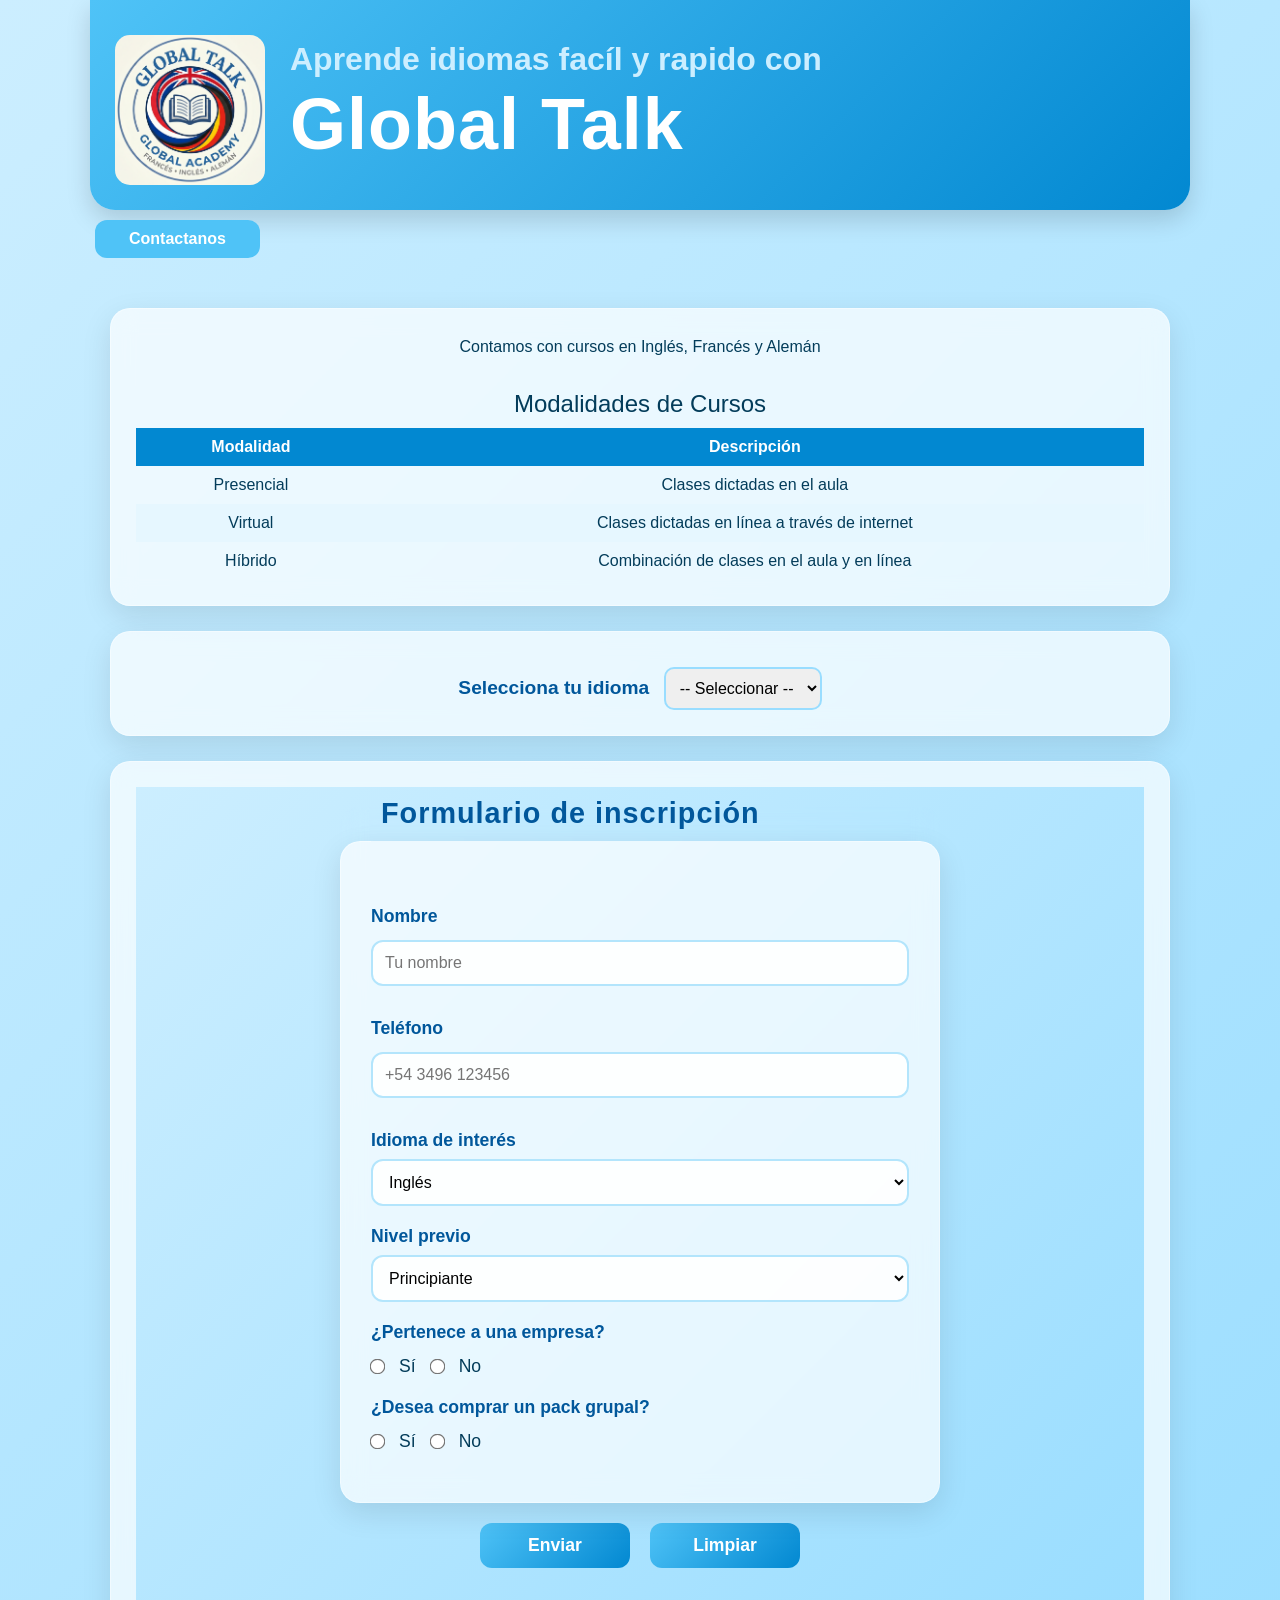
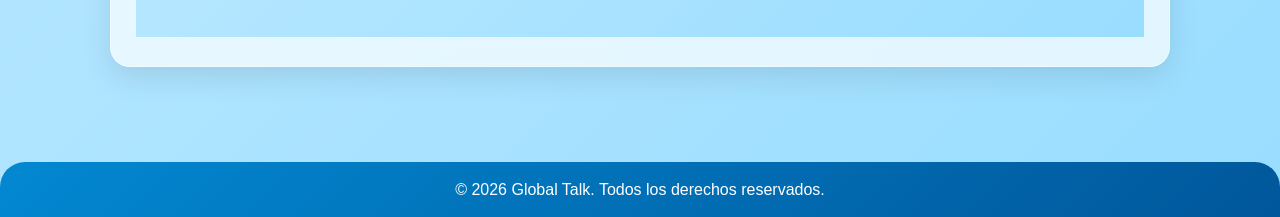
==== commit 220d8f1d: "Merge pull request #1 from MartinJunges01/prueba-cambios-de-estilos cambios de estilos" ====
--- a/index.html
+++ b/index.html
@@ -10,9 +10,13 @@
 
 <body>
     <div class="container">
+
         <header>
-            <h1>Bienvenido a Global Talk</h1>
-            <h2>Somos una institución con 20 años de trayectoria y muchos niveles</h2>
+            <div id="imagen"><img src="Logo Global Talk.png" alt="Logo de Global Talk"></div>
+            <div class="header-titles">
+                <h2 id="slogan">Aprende idiomas facíl y rapido con</h2>
+                <h1 id="nombre-empresa">Global Talk</h1>
+            </div>
         </header>
 
         <nav>
@@ -51,7 +55,9 @@
 
             <section class="schedules-section">
                 <div class="text-center">
-                    <label for="sel_idioma" style="font-size: 1.2em; font-weight: bold; color: var(--celeste-6);">Selecciona tu idioma</label>
+                    <label for="sel_idioma"
+                        style="font-size: 1.2em; font-weight: bold; color: var(--celeste-6);">Selecciona tu
+                        idioma</label>
                     <select name="sel_idioma" id="sel_idioma" class="styled-select">
                         <option value="">-- Seleccionar --</option>
                         <option value="ingles">Inglés</option>
--- a/style.css
+++ b/style.css
@@ -27,9 +27,13 @@
 }
 
 header {
+    display: grid;
+    grid-template-columns: auto 1fr;
+    align-items: center;
+    gap: 25px;
     background: linear-gradient(135deg, var(--celeste-4), var(--celeste-5));
     color: white;
-    text-align: center;
+    text-align: left;
     padding: 25px;
     border-bottom-left-radius: 25px;
     border-bottom-right-radius: 25px;
@@ -213,21 +217,39 @@
     outline: none;
 }
 
-.top_confirmacion {
-    margin-top: 10px;
-    text-align: center;
-    font-size: x-large;
-}
-
-#boton_reinicio {
-    margin-top: 10px;
-    text-align: center;
-    font-size: x-large;
-    margin: 0;
-    justify-content: center;
-    display: flex;
-    align-items: center;
-    margin-left: 45%;
+.confirmacion-card {
+    background: rgba(255, 255, 255, 0.7);
+    backdrop-filter: blur(12px);
+    border: 1px solid rgba(255, 255, 255, 0.4);
+    padding: 40px;
+    border-radius: 20px;
+    box-shadow: 0 10px 30px rgba(0, 0, 0, 0.1);
+    width: 100%;
+    max-width: 600px;
+    text-align: center;
+}
+
+.confirmacion-card h1 {
+    color: var(--celeste-6);
+    margin-bottom: 15px;
+    font-size: 2em;
+}
+
+.confirmacion-card>p {
+    font-size: 1.1em;
+    margin-bottom: 20px;
+}
+
+.confirmacion-card address {
+    margin: 25px 0;
+    font-style: normal;
+    font-size: 1.1em;
+    color: var(--celeste-6);
+}
+
+.confirmacion-card address p {
+    margin: 5px 0;
+    font-size: 1em;
 }
 
 .tabla_horarios {
@@ -263,7 +285,8 @@
     color: var(--celeste-6);
     margin-bottom: 10px;
     padding: 0 10px;
-    margin-top: -10px; /* Adjust legend spacing */
+    margin-top: -10px;
+    /* Adjust legend spacing */
 }
 
 .form-group {
@@ -328,4 +351,24 @@
     padding: 12px 30px;
     font-size: 1.1em;
     min-width: 150px;
+}
+
+#imagen {
+    width: 150px;
+    display: flex;
+    justify-content: center;
+}
+
+.header-titles h1,
+.header-titles h2 {
+    margin: 0;
+    margin-bottom: 5px;
+}
+
+#nombre-empresa {
+    font-size: 4.5em;
+}
+
+#slogan {
+    font-size: 2em;
 }
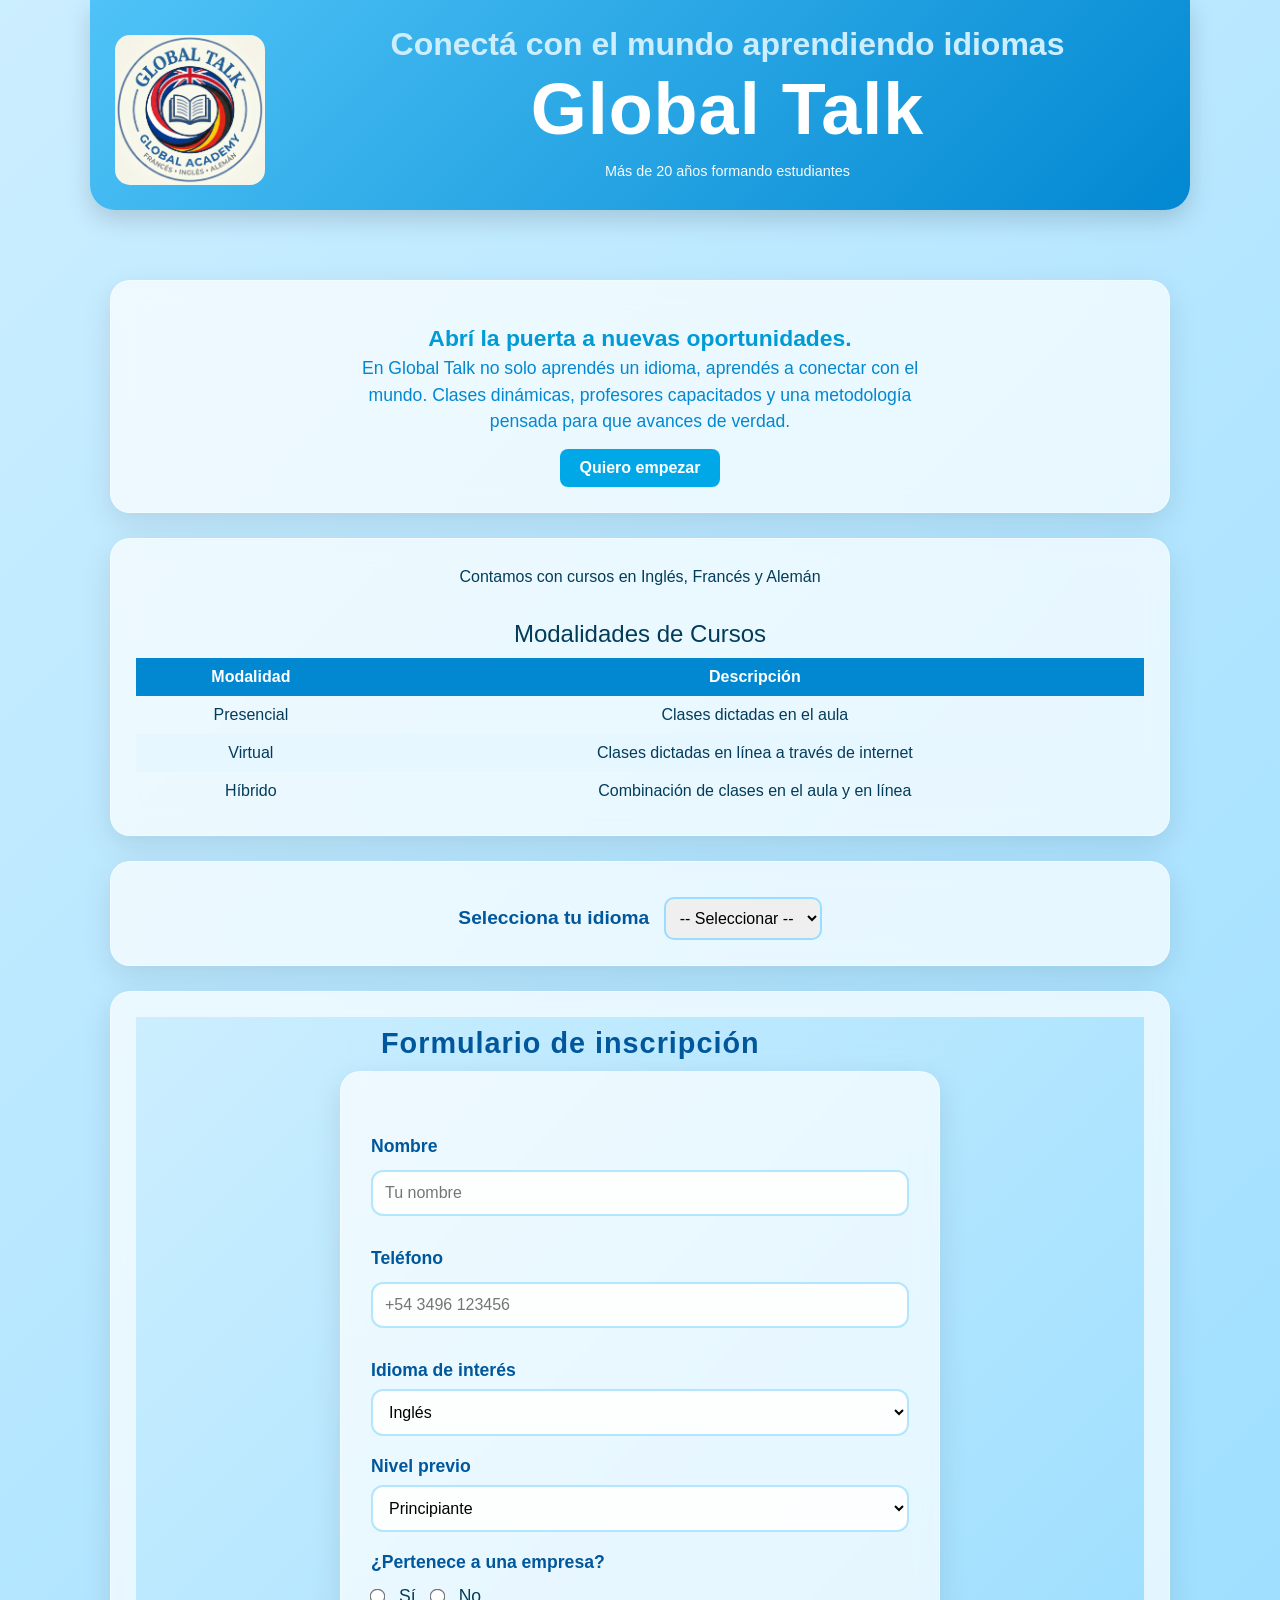
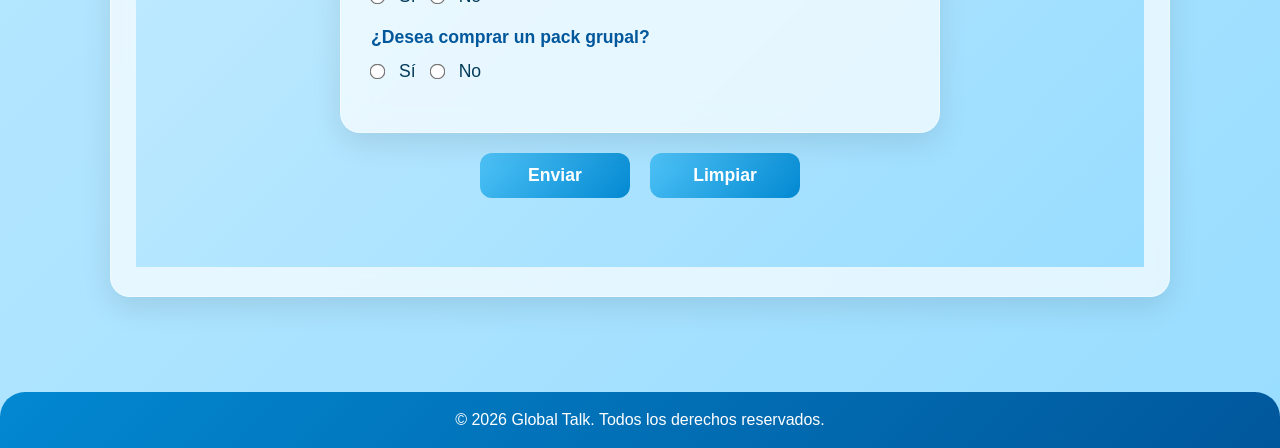
==== commit e1aba6c8: "Descripción mas completa" ====
--- a/index.html
+++ b/index.html
@@ -13,17 +13,25 @@
 
         <header>
             <div id="imagen"><img src="Logo Global Talk.png" alt="Logo de Global Talk"></div>
+            
             <div class="header-titles">
-                <h2 id="slogan">Aprende idiomas facíl y rapido con</h2>
+                <h2 id="slogan">Conectá con el mundo aprendiendo idiomas</h2>
                 <h1 id="nombre-empresa">Global Talk</h1>
+                <p class="mini-frase">Más de 20 años formando estudiantes</p>
             </div>
         </header>
 
-        <nav>
-            <a href="#form" class="button">Contactanos</a>
-        </nav>
 
         <main>
+            <section class="welcome-section">
+                <p class="descripcion">
+                    <strong>Abrí la puerta a nuevas oportunidades.</strong><br>
+                    En Global Talk no solo aprendés un idioma, aprendés a conectar con el mundo.
+                    Clases dinámicas, profesores capacitados y una metodología pensada para que avances de verdad.
+                </p>
+                <a href="#form" class="cta-button">Quiero empezar</a>
+            </section>
+
             <section class="intro-section">
                 <p class="text-center">Contamos con cursos en Inglés, Francés y Alemán</p>
                 <div id="tabla_modalidades" class="tabla_container">
--- a/style.css
+++ b/style.css
@@ -33,7 +33,7 @@
     gap: 25px;
     background: linear-gradient(135deg, var(--celeste-4), var(--celeste-5));
     color: white;
-    text-align: left;
+    text-align: center;
     padding: 25px;
     border-bottom-left-radius: 25px;
     border-bottom-right-radius: 25px;
@@ -258,7 +258,6 @@
     justify-content: center;
 }
 
-/* Form Styles */
 .form-wrapper {
     display: flex;
     justify-content: center;
@@ -286,7 +285,6 @@
     margin-bottom: 10px;
     padding: 0 10px;
     margin-top: -10px;
-    /* Adjust legend spacing */
 }
 
 .form-group {
@@ -371,4 +369,47 @@
 
 #slogan {
     font-size: 2em;
+}
+
+.descripcion {
+    margin-top: 15px;
+    font-size: 1.1em;
+    color: #0288d1;
+    max-width: 600px;
+    line-height: 1.5;
+}
+
+.descripcion strong {
+    font-size: 1.3em;
+    color: #009ad6; 
+}
+
+.cta-button {
+    display: inline-block;
+    margin-top: 15px;
+    padding: 10px 20px;
+    background-color: #00a8e8;
+    color: white;
+    text-decoration: none;
+    border-radius: 8px;
+    font-weight: bold;
+    transition: 0.3s;
+}
+
+.cta-button:hover {
+    background-color: #0077b6;
+}
+
+.mini-frase {
+    margin-top: 10px;
+    font-size: 0.9em;
+    color: #fafafa;
+}
+
+.welcome-section {
+    display: flex;
+    flex-direction: column;
+    align-items: center; 
+    text-align: center;
+    margin-top: 30px;
 }
